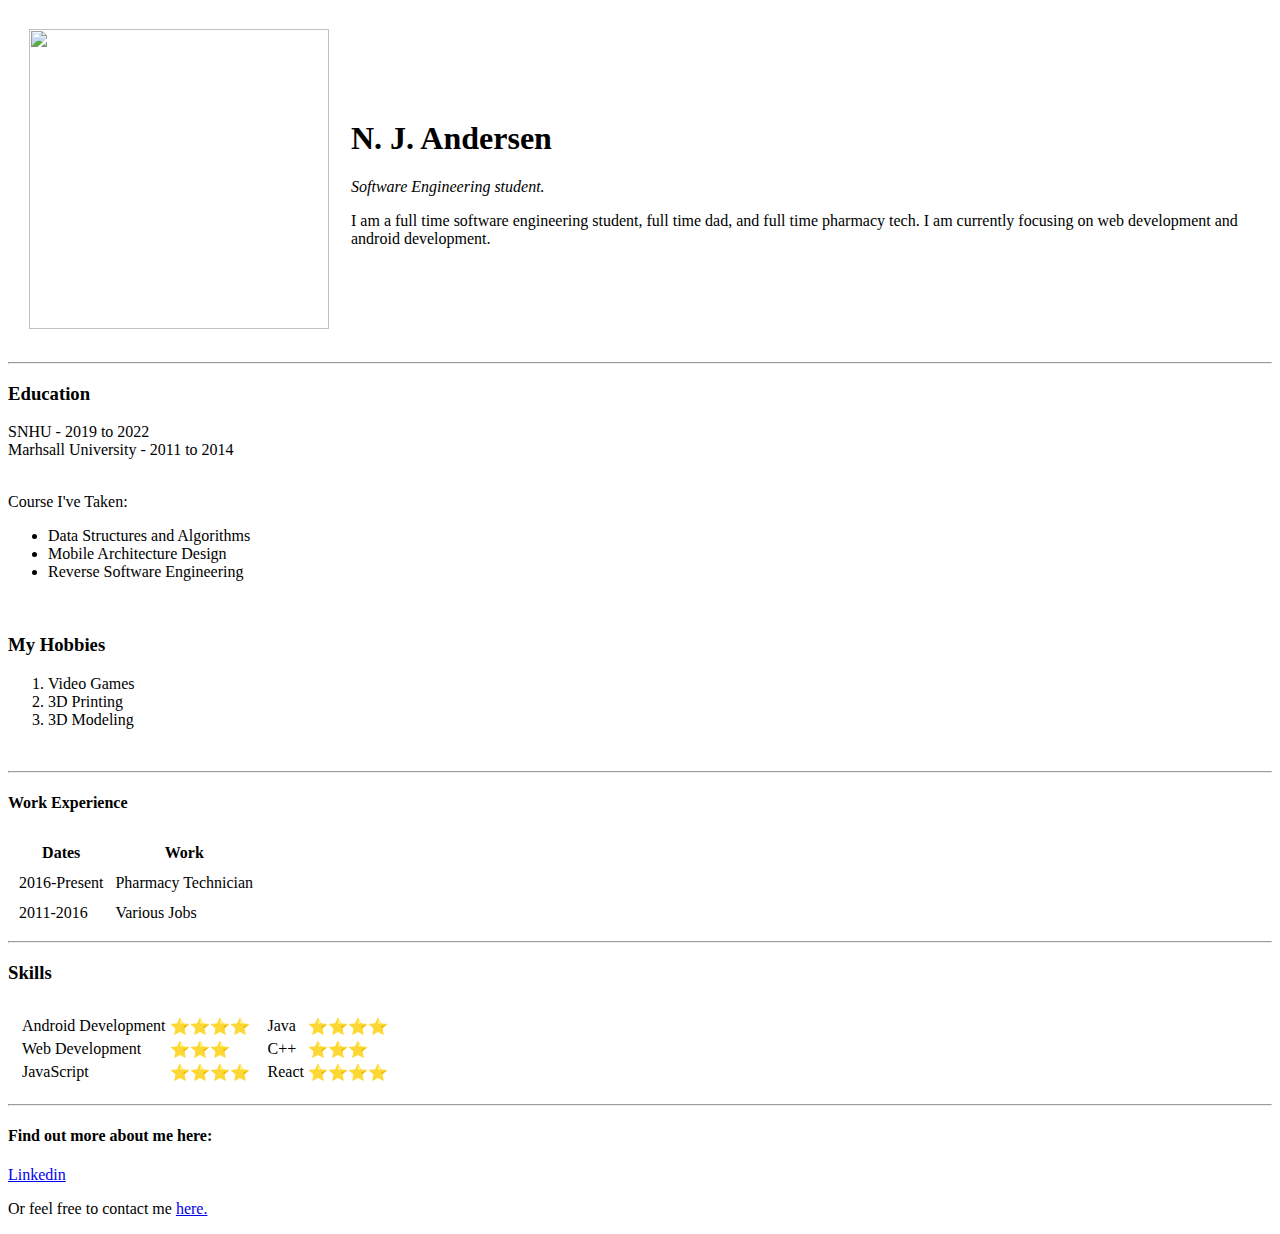
==== index.html @ 7fd0b3fe "Added initial cv website files" ====
<!DOCTYPE html>
<html lang="en" dir="ltr">
  <head>
    <meta charset="utf-8">
    <title>N. J. Andersen's Personal Site</title>
  </head>

  <body>
    <table cellspacing = 20>
      <tr>
        <td>
            <img src = "website pic.png" width = "300" height = "300"
        </td>
        <td>
          <h1>N. J. Andersen</h1>
          <p>
            <em>Software Engineering student.</em>
          </p>
          <p>
            I am a full time software engineering student, full time dad,
            and full time pharmacy tech. I am currently focusing on web development
            and android development.
          </p>
        </td>

      </tr>
    </table>
    <hr />
    <h3>Education</h3>
    <p>
      SNHU - 2019 to 2022
      <br />
      Marhsall University - 2011 to 2014
    </P>
      <br />
      Course I've Taken:
      <ul>
        <li>Data Structures and Algorithms</li>
        <li>Mobile Architecture Design</li>
        <li>Reverse Software Engineering</li>
      </ul>
      <br />
      <h3>My Hobbies</h3>
      <ol>
        <li>Video Games</li>
        <li>3D Printing</li>
        <li>3D Modeling</li>
      </ol>
    <br />
    <hr />
    <h4>Work Experience</h4>
    <table cellspacing = "10">
      <thead>
        <tr>
          <th>Dates</th>
          <th>Work</th>
        </tr>
      </thead>
      <tr>
        <td>2016-Present</td>
        <td>Pharmacy Technician</td>
      </tr>
      <tr>
        <td>2011-2016</td>
        <td>Various Jobs</td>
      </tr>
    </table>
    <hr />
    <h3>Skills</h3>
    <table cellspacing = "10">
      <tr>
        <td>
          <table>
            <tr>
              <td>Android Development</td>
              <td>⭐⭐⭐⭐</td>
            </tr>
            <tr>
              <td>Web Development</td>
              <td>⭐⭐⭐</td>
            </tr>
            <tr>
              <td>JavaScript</td>
              <td>⭐⭐⭐⭐</td>
            </tr>
          </table>
        </td>
        <td>
          <table>
            <tr>
              <td>Java</td>
              <td>⭐⭐⭐⭐</td>
            </tr>
            <tr>
              <td>C++</td>
              <td>⭐⭐⭐</td>
            </tr>
            <tr>
              <td>React</td>
              <td>⭐⭐⭐⭐</td>
            </tr>
          </table>
        </td>
      </tr>
    </table>
    <hr />
    <h4>Find out more about me here: </h4>
    <a href = "https://www.linkedin.com/in/nicholas-andersen-962b60121/">
      Linkedin
    </a>
    <p>
      Or feel free to contact me <a href="contact-me.html">here.</a>
    </p>
  </body>
</html>
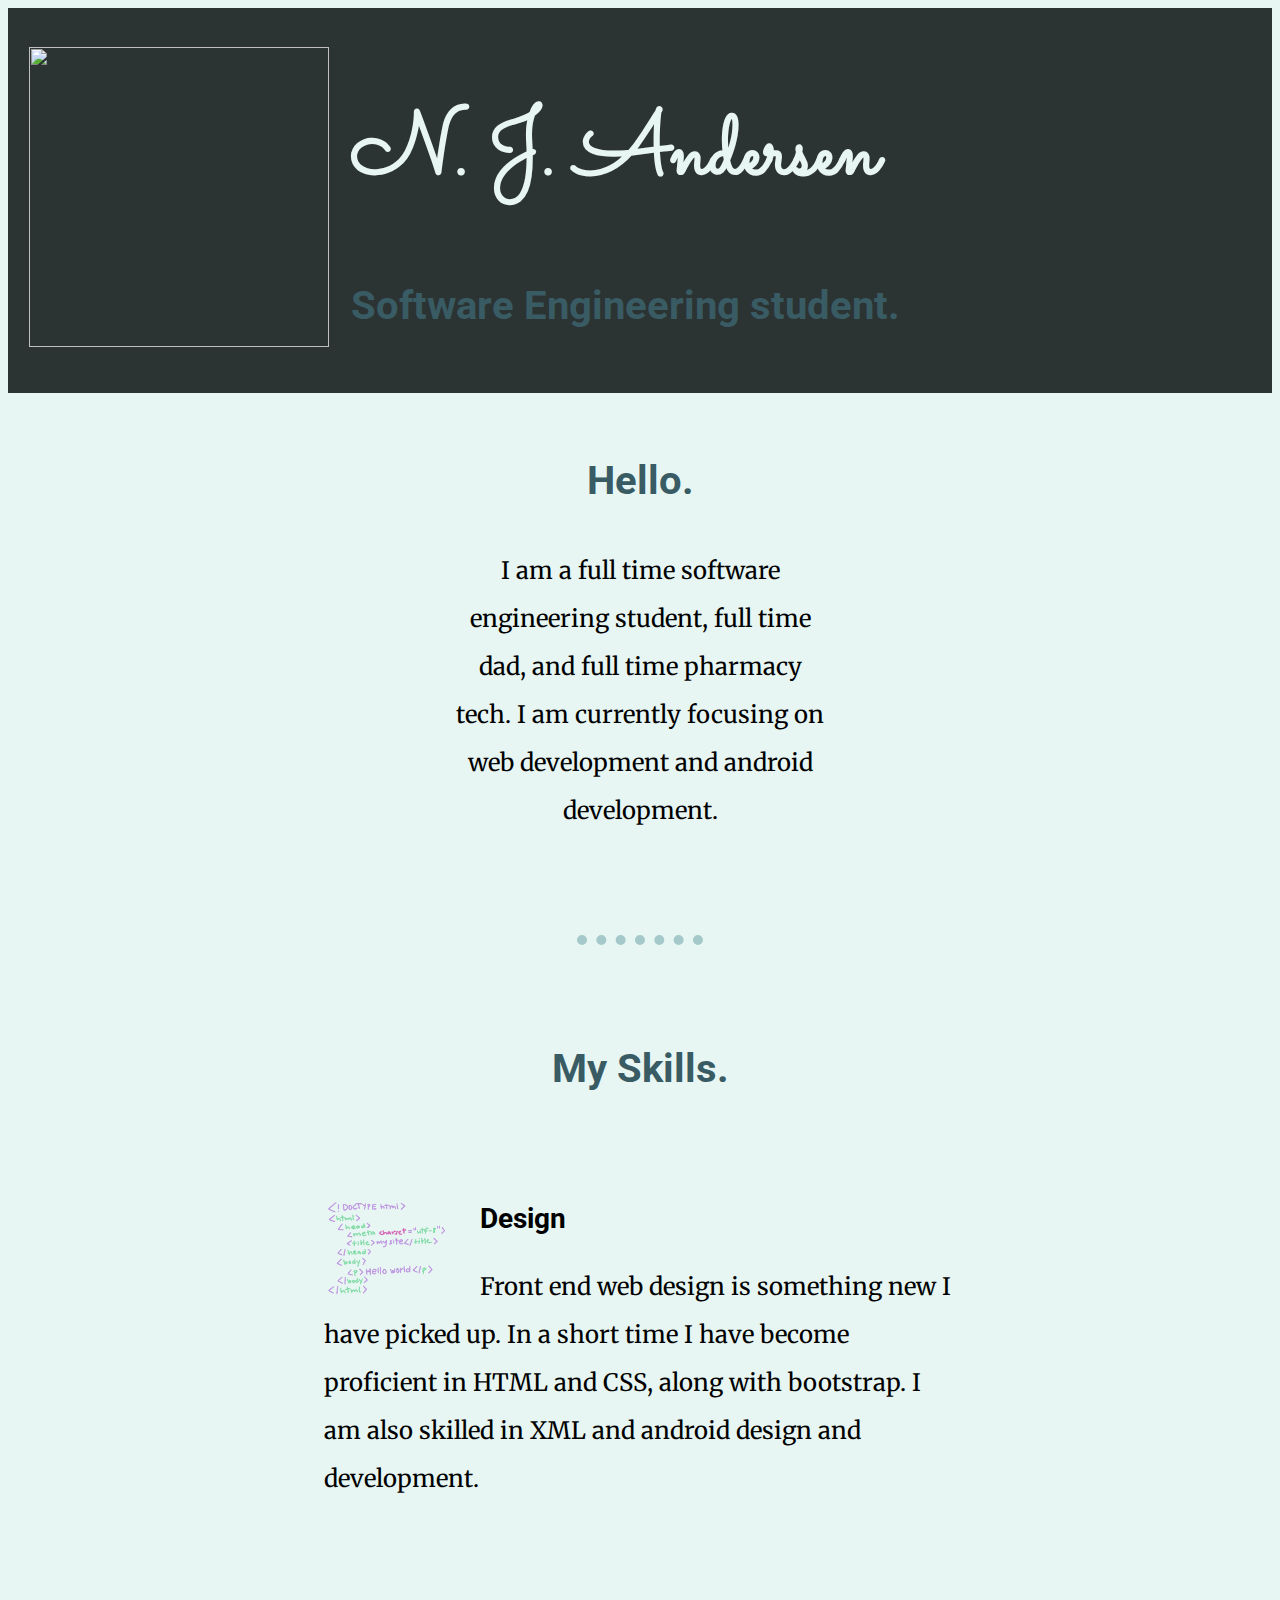
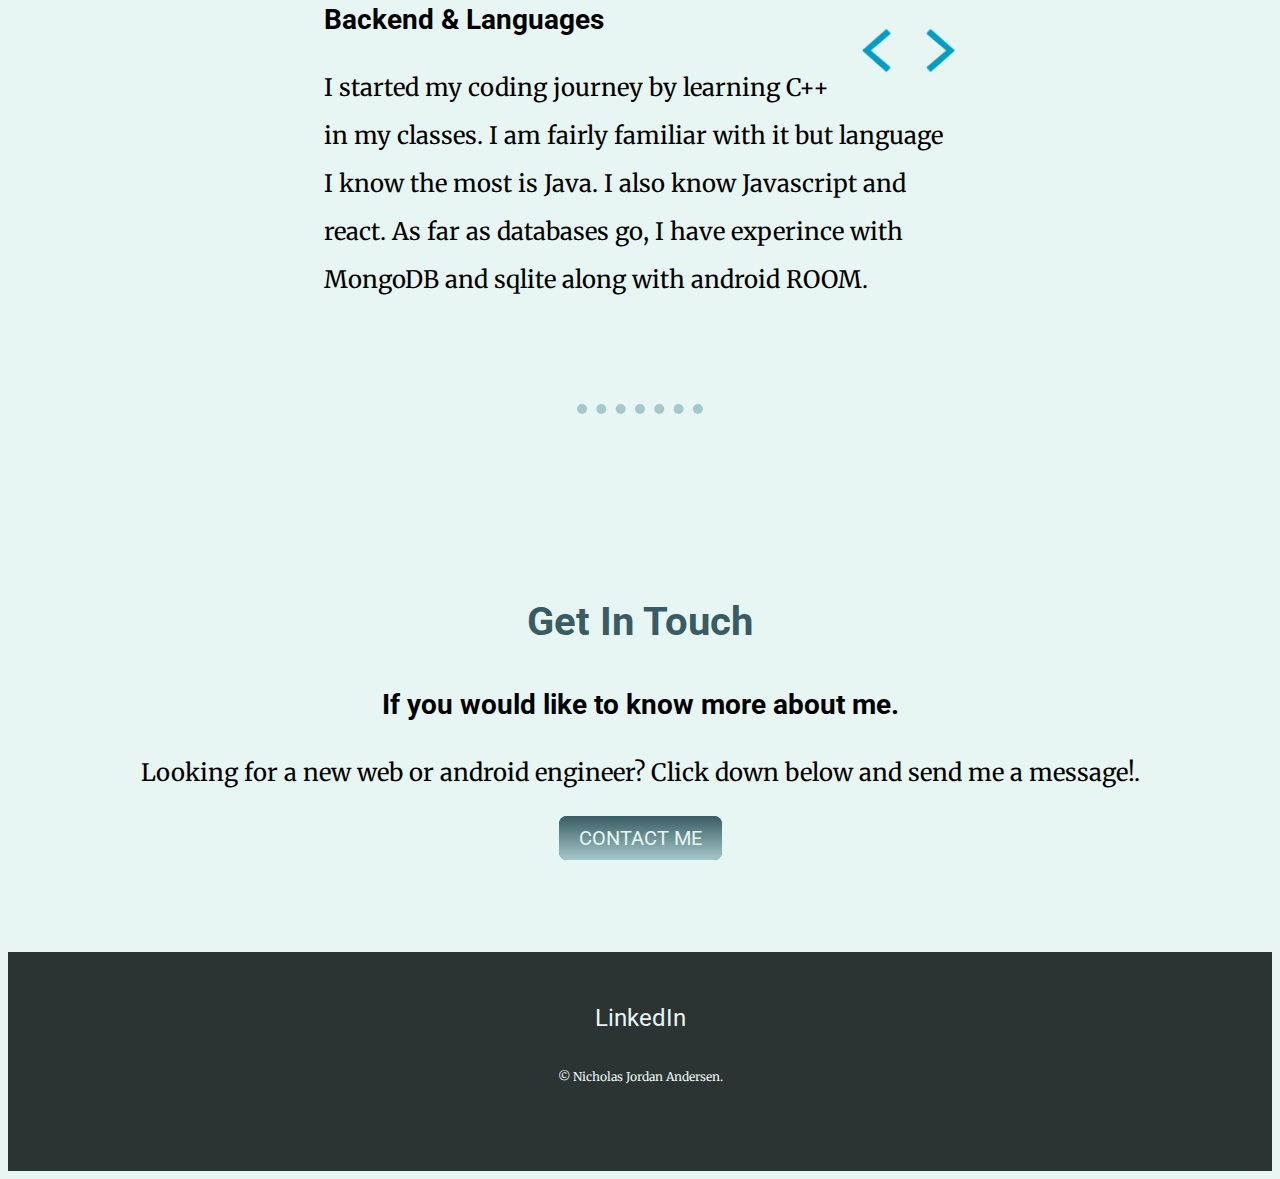
==== commit 6a891a74: "New css folder/images folder/html file" ====
--- a/index.html
+++ b/index.html
@@ -3,113 +3,70 @@
   <head>
     <meta charset="utf-8">
     <title>N. J. Andersen's Personal Site</title>
+    <link rel="stylesheet" href="css/styles.css">
+    <link rel="preconnect" href="https://fonts.googleapis.com">
+<link rel="preconnect" href="https://fonts.gstatic.com" crossorigin>
+<link href="https://fonts.googleapis.com/css2?family=Merriweather&family=Roboto&family=Sacramento&display=swap" rel="stylesheet">
   </head>
 
   <body>
-    <table cellspacing = 20>
-      <tr>
-        <td>
-            <img src = "website pic.png" width = "300" height = "300"
-        </td>
-        <td>
-          <h1>N. J. Andersen</h1>
-          <p>
-            <em>Software Engineering student.</em>
-          </p>
-          <p>
-            I am a full time software engineering student, full time dad,
-            and full time pharmacy tech. I am currently focusing on web development
-            and android development.
-          </p>
-        </td>
+    <div class = "header-container">
+      <table cellspacing = 20>
+        <tr>
+          <td>
+              <img src = "images/website pic.png" width = "300" height = "300"
+          </td>
+          <td>
+            <h1>N. J. Andersen</h1>
+            <h2>Software Engineering student.</h2>
+          </td>
 
-      </tr>
-    </table>
-    <hr />
-    <h3>Education</h3>
-    <p>
-      SNHU - 2019 to 2022
-      <br />
-      Marhsall University - 2011 to 2014
-    </P>
-      <br />
-      Course I've Taken:
-      <ul>
-        <li>Data Structures and Algorithms</li>
-        <li>Mobile Architecture Design</li>
-        <li>Reverse Software Engineering</li>
-      </ul>
-      <br />
-      <h3>My Hobbies</h3>
-      <ol>
-        <li>Video Games</li>
-        <li>3D Printing</li>
-        <li>3D Modeling</li>
-      </ol>
-    <br />
-    <hr />
-    <h4>Work Experience</h4>
-    <table cellspacing = "10">
-      <thead>
-        <tr>
-          <th>Dates</th>
-          <th>Work</th>
         </tr>
-      </thead>
-      <tr>
-        <td>2016-Present</td>
-        <td>Pharmacy Technician</td>
-      </tr>
-      <tr>
-        <td>2011-2016</td>
-        <td>Various Jobs</td>
-      </tr>
-    </table>
-    <hr />
-    <h3>Skills</h3>
-    <table cellspacing = "10">
-      <tr>
-        <td>
-          <table>
-            <tr>
-              <td>Android Development</td>
-              <td>⭐⭐⭐⭐</td>
-            </tr>
-            <tr>
-              <td>Web Development</td>
-              <td>⭐⭐⭐</td>
-            </tr>
-            <tr>
-              <td>JavaScript</td>
-              <td>⭐⭐⭐⭐</td>
-            </tr>
-          </table>
-        </td>
-        <td>
-          <table>
-            <tr>
-              <td>Java</td>
-              <td>⭐⭐⭐⭐</td>
-            </tr>
-            <tr>
-              <td>C++</td>
-              <td>⭐⭐⭐</td>
-            </tr>
-            <tr>
-              <td>React</td>
-              <td>⭐⭐⭐⭐</td>
-            </tr>
-          </table>
-        </td>
-      </tr>
-    </table>
-    <hr />
-    <h4>Find out more about me here: </h4>
-    <a href = "https://www.linkedin.com/in/nicholas-andersen-962b60121/">
-      Linkedin
-    </a>
-    <p>
-      Or feel free to contact me <a href="contact-me.html">here.</a>
-    </p>
+      </table>
+    </div>
+      <div class="middle-container">
+        <div class="profile">
+          <img src="" alt="">
+          <h2>Hello.</h2>
+          <p class="intro">I am a full time software engineering student, full time dad,
+          and full time pharmacy tech. I am currently focusing on web development
+          and android development.</p>
+        </div>
+      </div>
+        <hr>
+        <div class="skills">
+          <h2>My Skills.</h2>
+          <div class="skill-row">
+            <img class="design" src="images/design.gif" />
+            <h3>Design</h3>
+            <p>Front end web design is something new I have picked up. In a short
+              time I have become proficient in HTML and CSS, along with bootstrap.
+              I am also skilled in XML and android design and development.
+            </p>
+          </div>
+          <div class="skill-row">
+            <img class="coding" src="images/coding.gif" alt="">
+            <h3>Backend & Languages</h3>
+            <p>
+              I started my coding journey by learning C++ in my classes. I am
+              fairly familiar with it but language I know the most is Java.
+              I also know Javascript and react. As far as databases go, I have
+              experince with MongoDB and sqlite along with android ROOM.
+            </p>
+          </div>
+        </div>
+        <hr>
+        <div class="contact-me">
+          <h2>Get In Touch</h2>
+          <h3>If you would like to know more about me.</h3>
+          <p>Looking for a new web or android engineer? Click down below and send me a message!.</p>
+          <a class="btn" href="mailto:njandersen22@gmail.com">CONTACT ME</a>
+      </div>
+
+
+      <div class="bottom-container">
+        <a class="footer-link" href="https://www.linkedin.com/in/nicholas-andersen-962b60121/">LinkedIn</a>
+        <p class = "copyright">© Nicholas Jordan Andersen.</p>
+      </div>
   </body>
 </html>
--- a/css/styles.css
+++ b/css/styles.css
@@ -0,0 +1,131 @@
+body {
+  background-color: #E7F6F2;
+  font-family: 'Merriweather', serif;
+  font-size: 1.5em;
+}
+
+hr {
+  border-style: dotted none none;
+  border-color: #A5C9CA;
+  border-bottom: none;
+  border-width: 10px;
+  width: 10%;
+  margin: 100px auto;
+}
+
+h1 {
+  color: #E7F6F2;
+  font-family: 'Sacramento', cursive;
+  font-size: 5.625rem;
+}
+h2 {
+  color: #395B64;
+  font-family: 'Roboto', sans-serif;
+  font-size: 2.5rem;
+  padding-bottom: 10px;
+}
+h3 {
+  font-family: 'Roboto', sans-serif;
+
+}
+h4 {
+  color: #CFD2CF;
+  font-family: 'Roboto', sans-serif;
+
+}
+
+p {
+  line-height: 2;
+}
+
+a {
+  font-family: 'Roboto', sans-serif;
+  text-decoration: none;
+  color: #E7F6F2;
+}
+
+a:hover {
+  color: #A5C9CA;
+}
+
+.header-container {
+  background-color: #2C3333;
+}
+.profile {
+  text-align: center;
+}
+
+.intro {
+  width: 30%;
+  margin: auto;
+}
+
+.skills {
+  text-align: center
+}
+.skill-row {
+  text-align: left;
+  width: 50%;
+  margin: 100px auto 100px auto;
+}
+
+.contact-me {
+  text-align: center;
+  padding: 50px 0 100px;
+}
+
+.bottom-container {
+  text-align: center;
+  background-color: #2C3333;
+  padding: 50px 0 50px;
+
+}
+
+
+.design {
+  width: 20%;
+  float: left;
+  margin-right: 30px;
+}
+.coding {
+  width: 15%;
+  float: right;
+  margin-left: 20px;
+}
+
+.contact-message {
+  width: 40%;
+  margin: 40px auto 60px;
+}
+.copyright {
+  color: #E7F6F2;
+  font-size: 0.75rem;
+  padding: 20px 0;
+}
+
+.btn {
+  background: #395B64;
+  background-image: -webkit-linear-gradient(top, #395B64, #A5C9CA);
+  background-image: -moz-linear-gradient(top, #395B64, #A5C9CA);
+  background-image: -ms-linear-gradient(top, #395B64, #A5C9CA);
+  background-image: -o-linear-gradient(top, #395B64, #A5C9CA);
+  background-image: linear-gradient(to bottom, #395B64, #A5C9CA);
+  -webkit-border-radius: 8;
+  -moz-border-radius: 8;
+  border-radius: 8px;
+  font-family: 'Roboto', sans-serif;
+  color: #E7F6F2;
+  font-size: 20px;
+  padding: 10px 20px 10px 20px;
+  text-decoration: none;
+}
+
+.btn:hover {
+  background: #2C3333;
+  background-image: -webkit-linear-gradient(top, #2C3333, #395B64);
+  background-image: -moz-linear-gradient(top, #2C3333, #395B64);
+  background-image: -ms-linear-gradient(top, #2C3333, #395B64);
+  background-image: -o-linear-gradient(top, #2C3333, #395B64);
+  background-image: linear-gradient(to bottom, #2C3333, #395B64);
+  text-decoration: none;
+}
